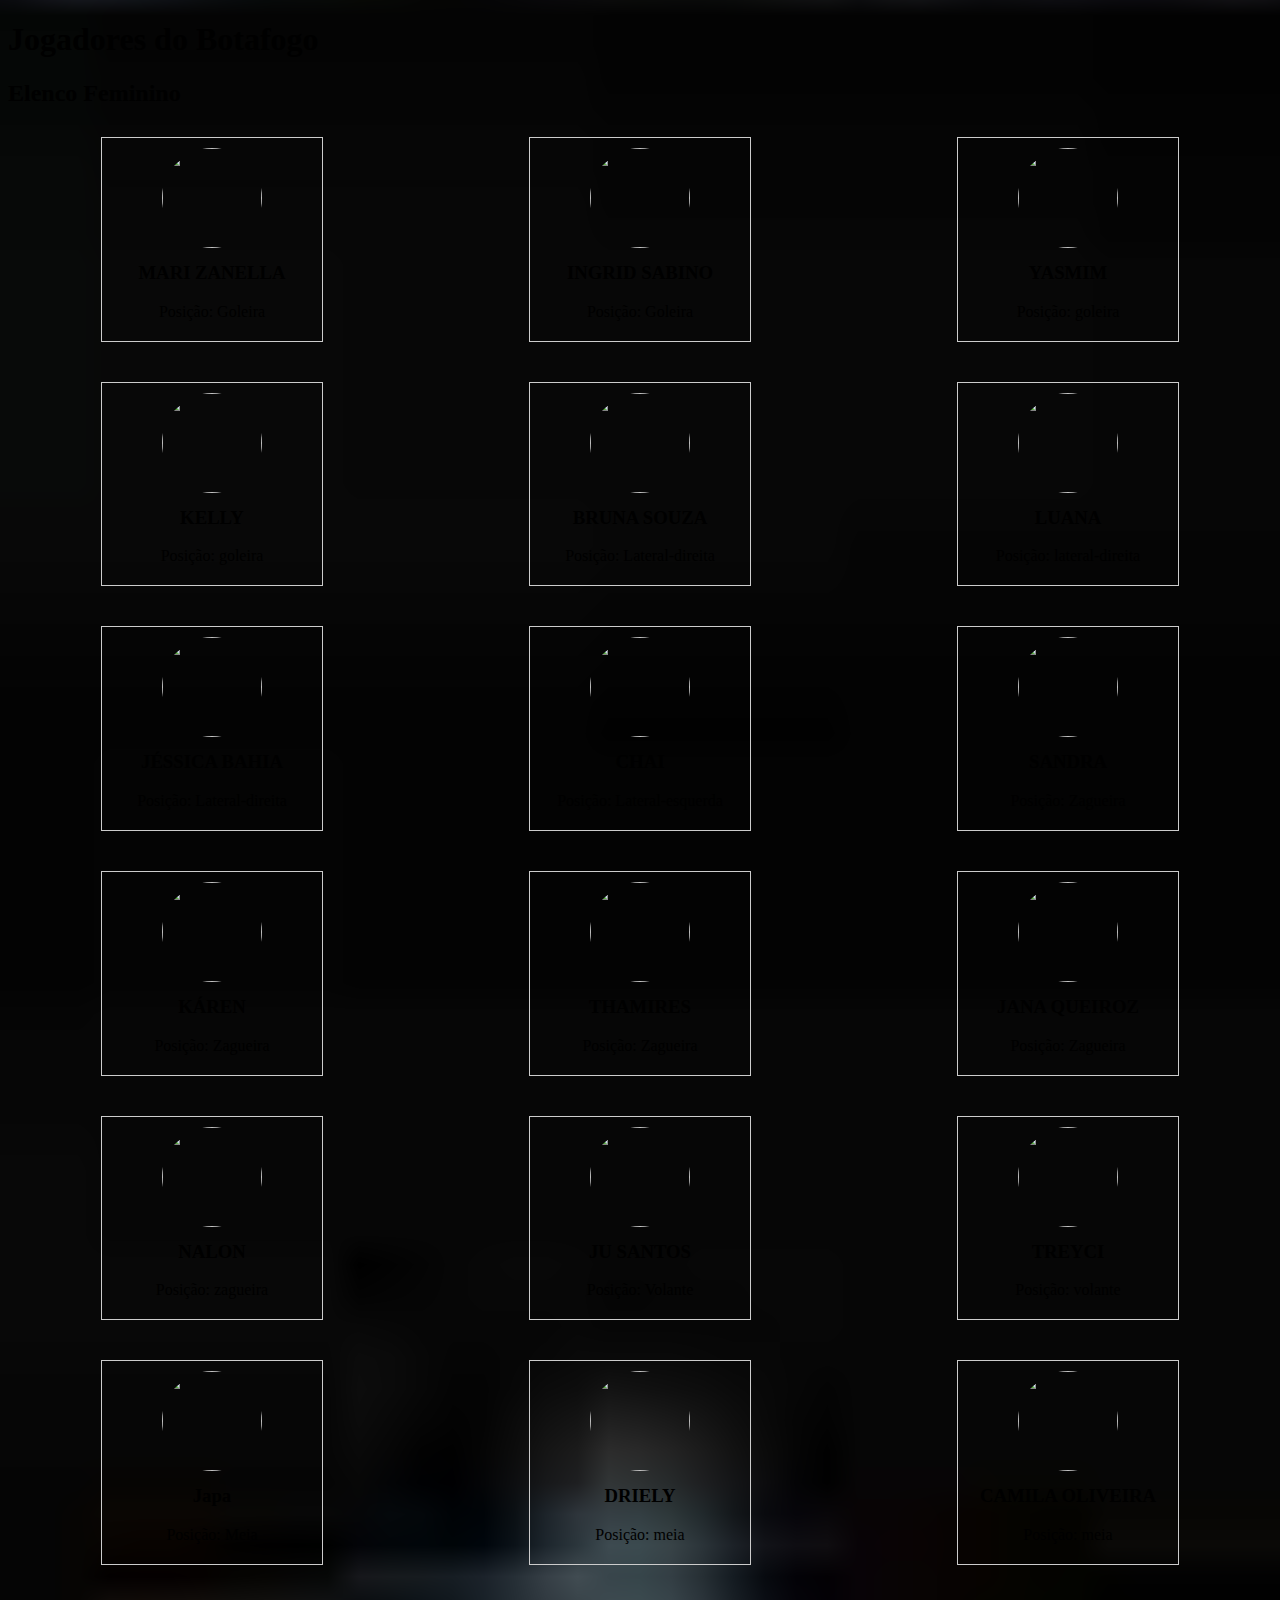
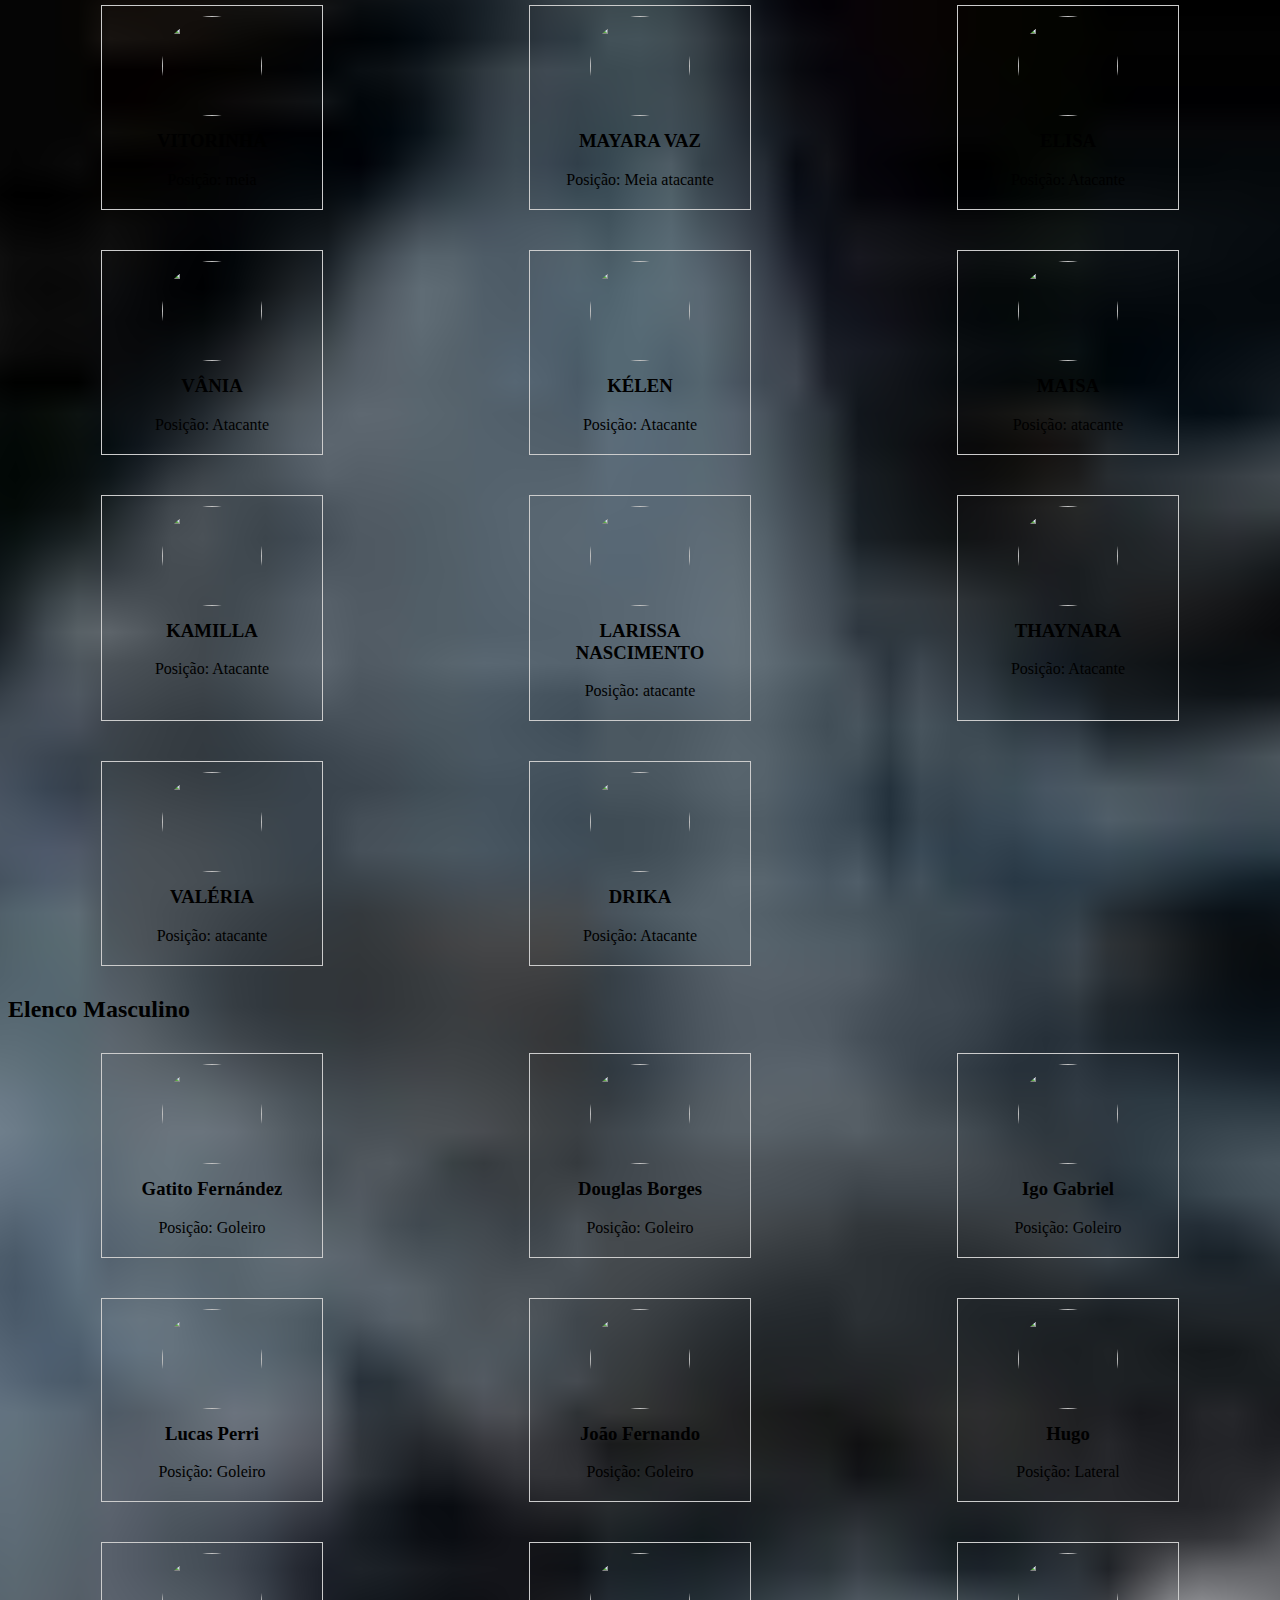
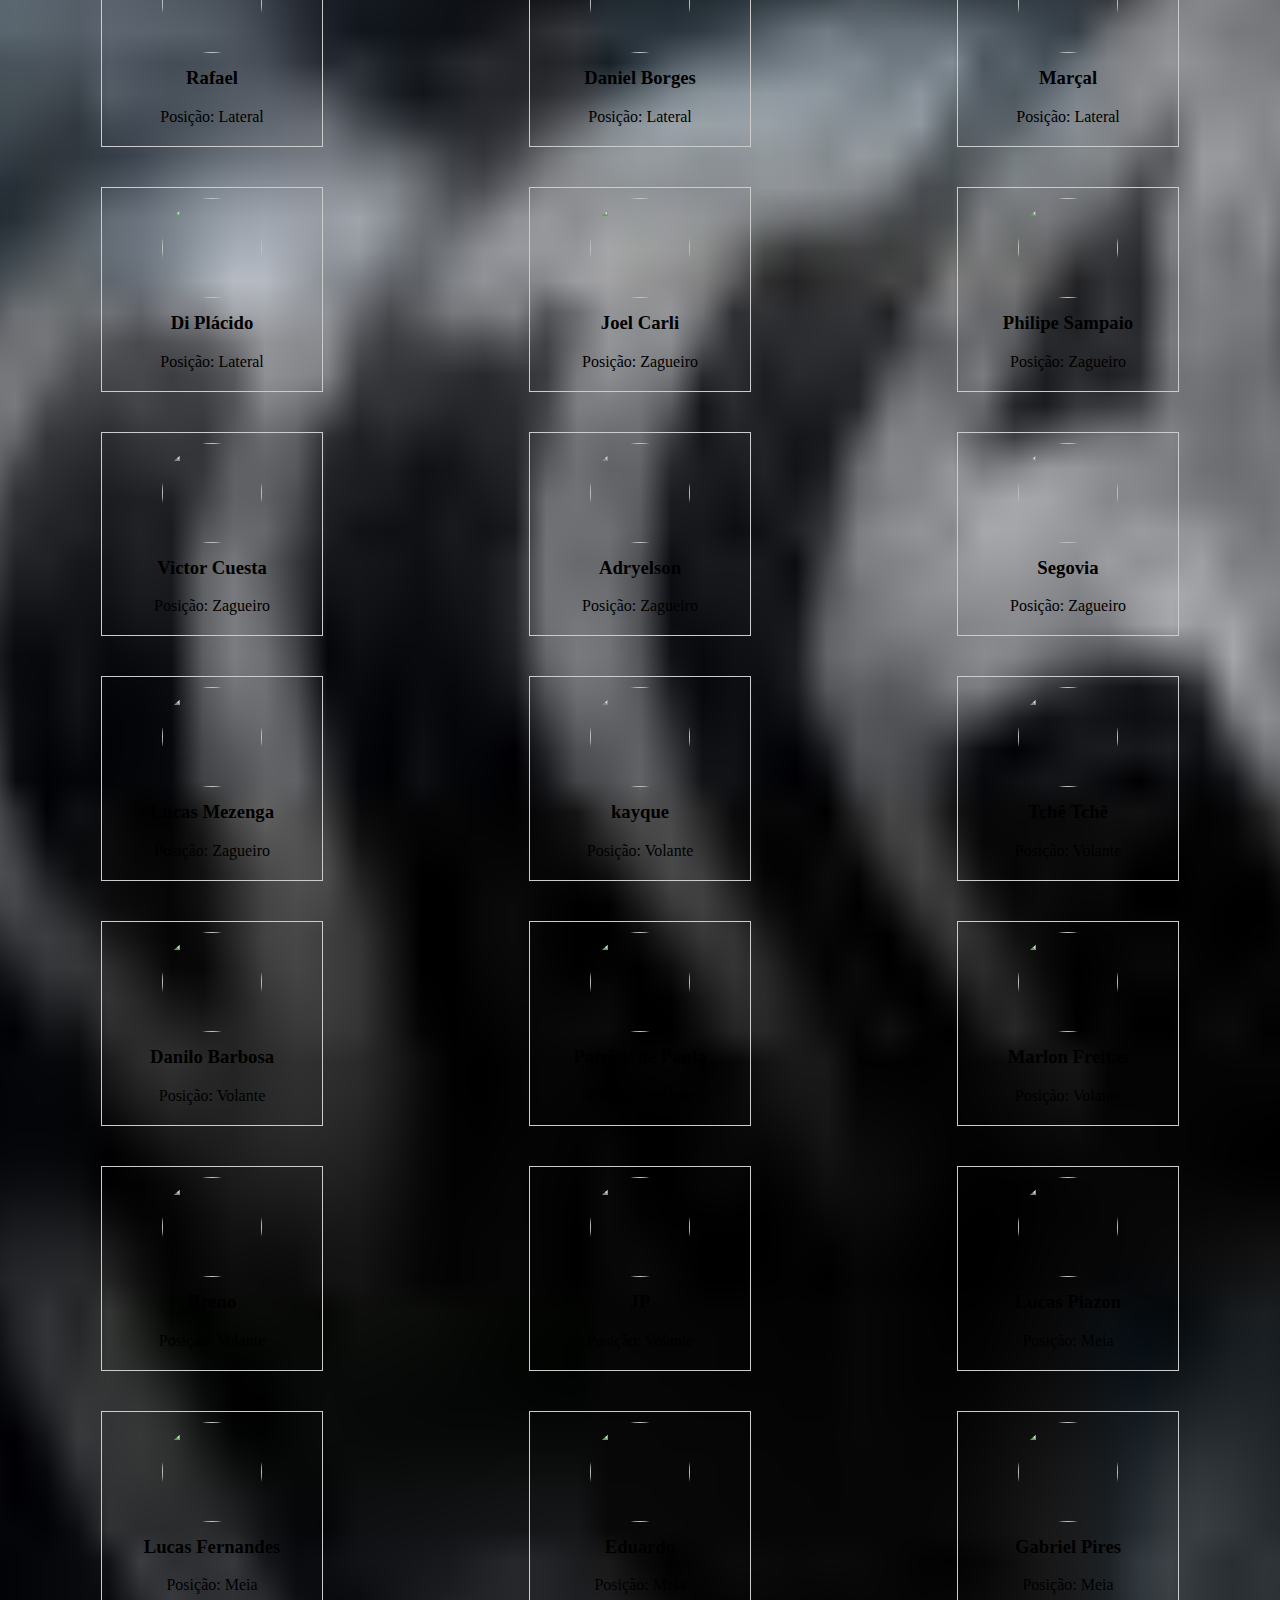
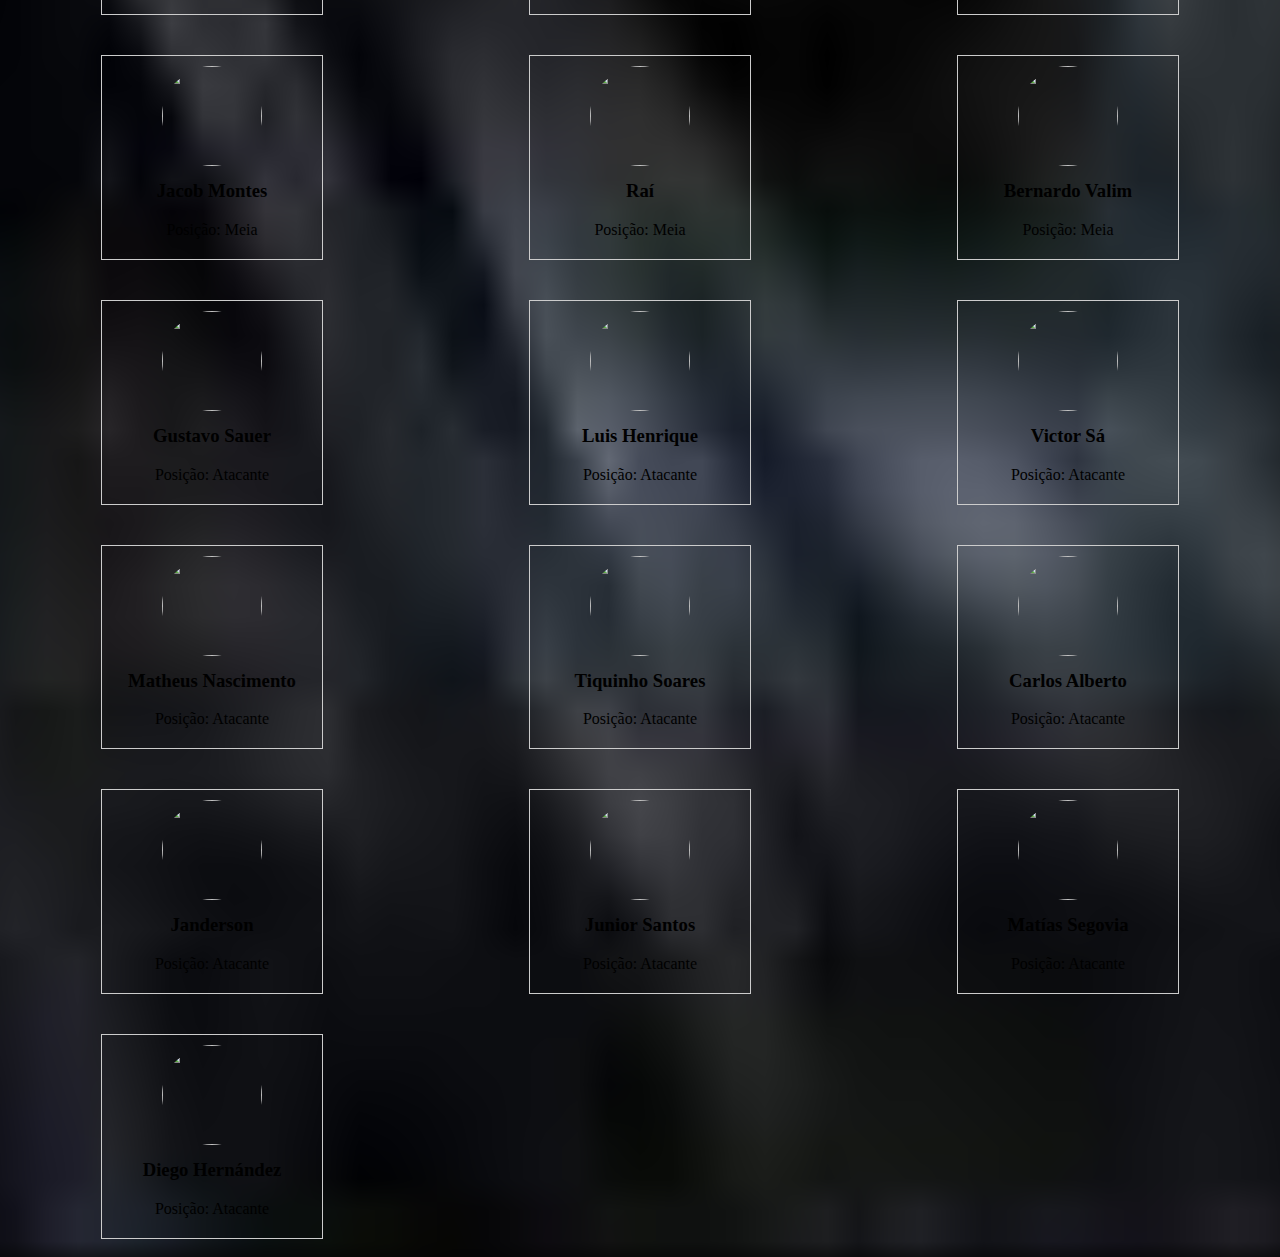
==== Teste/index.html @ 45632ccd "update" ====
<!DOCTYPE html>
<html>
<head>
    <meta charset="UTF-8">
    <title>Jogadores do Botafogo</title>
    <style>
        @import url('https://fonts.googleapis.com/css2?family=Nunito+Sans&family=Nunito:wght@400;600&display=swap');
    </style>
    <link rel="stylesheet" type="text/css" href="style.css">
</head>
<body>
    
    <h1>Jogadores do Botafogo</h1>

    <h2>Elenco Feminino</h2>
    <div class="player-list" id="female-players">
    </div>

    <h2>Elenco Masculino</h2>
    <div class="player-list" id="male-players">
   
    </div>

    <script src="js/jogadores2023.js"></script>
</body>
</html>
---- Teste/style.css ----
.player-list {
    display: grid;
    grid-template-columns: repeat(3, 1fr);
    gap: 20px;
    flex-wrap: wrap;
    justify-items: center;
    justify-content: center;
    align-content: center;
}

.player-card {
    width: 200px;
    margin: 10px;
    padding: 10px;
    border: 1px solid #ccc;
    text-align: center;
}

.player-card img {
    width: 100px;
    height: 100px;
    object-fit: cover;
    border-radius: 50%;
}

.player-card h3 {
    margin-top: 10px;
}

.player-card p {
    margin-bottom: 10px;
}

body {
    background-image: url('imagem.jfif');
    background-size: cover;
    background-position: center;
  }

.player-details {
    color: black
  }
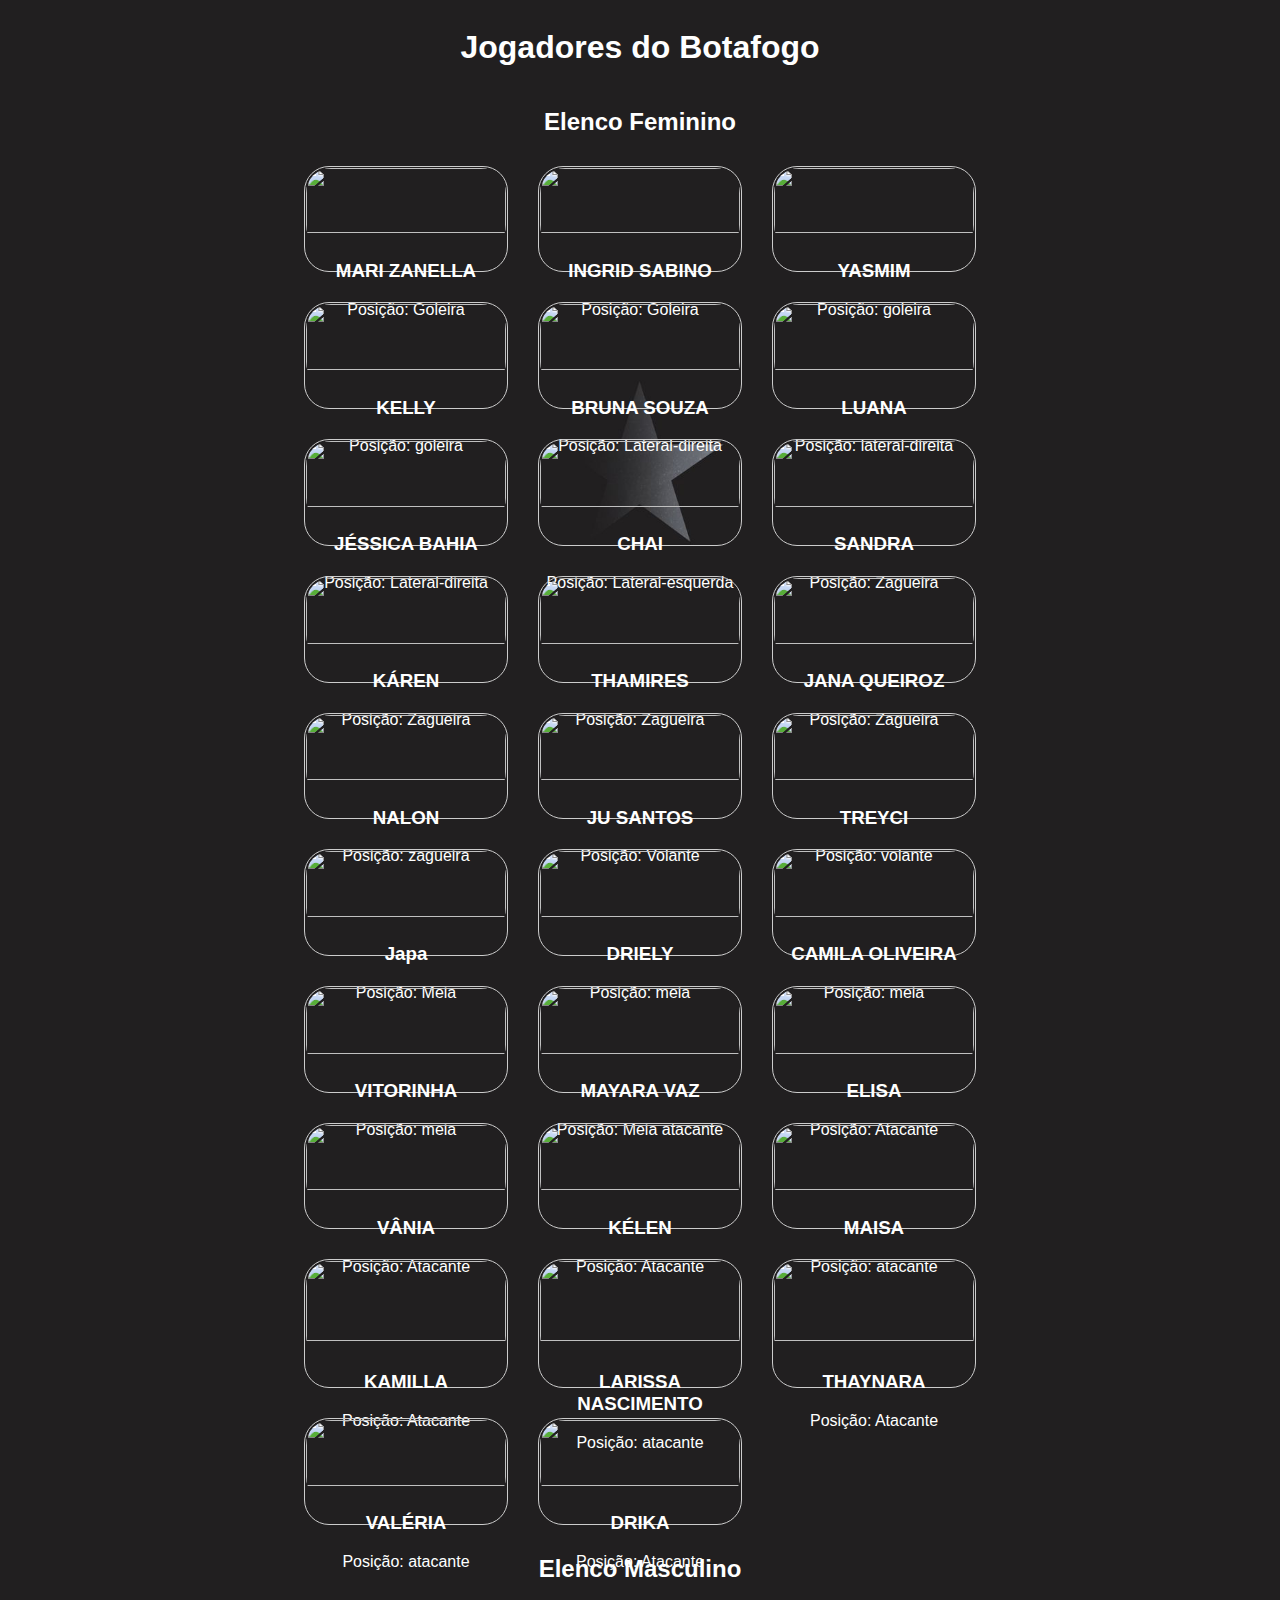
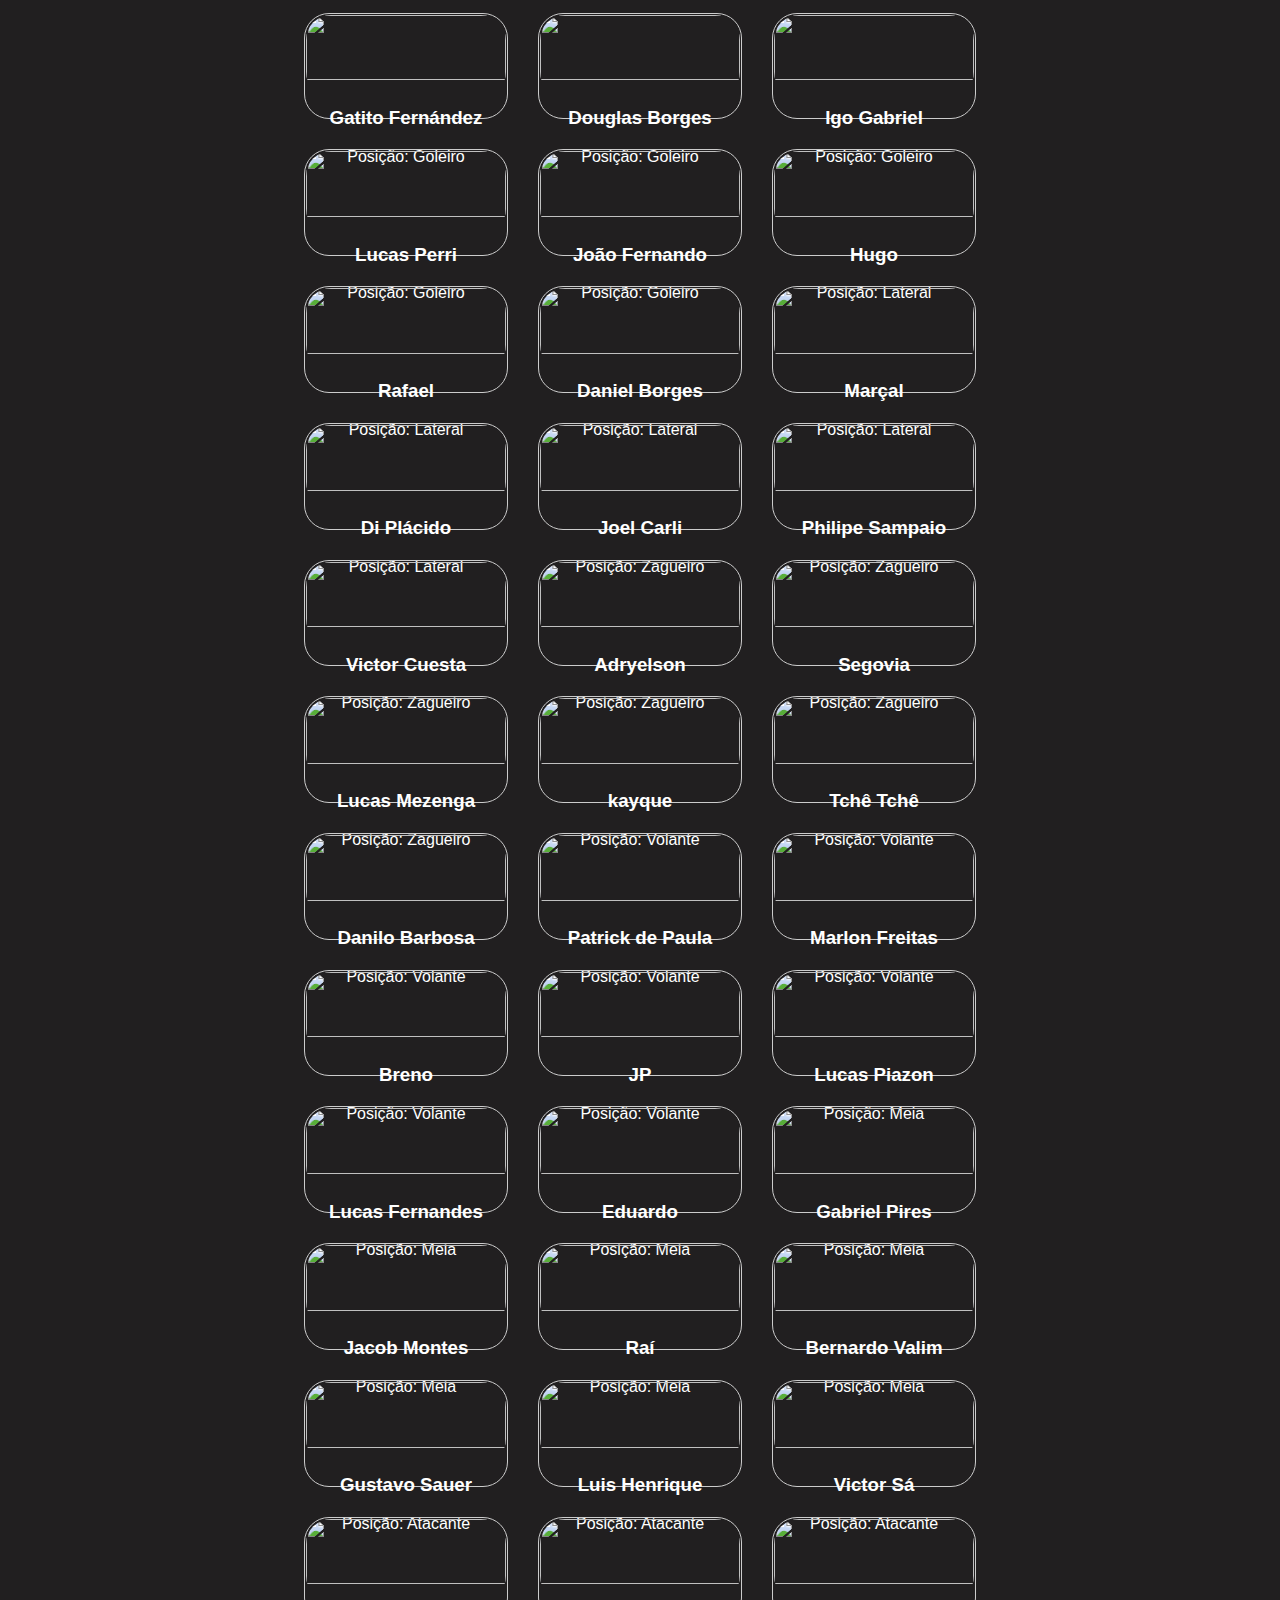
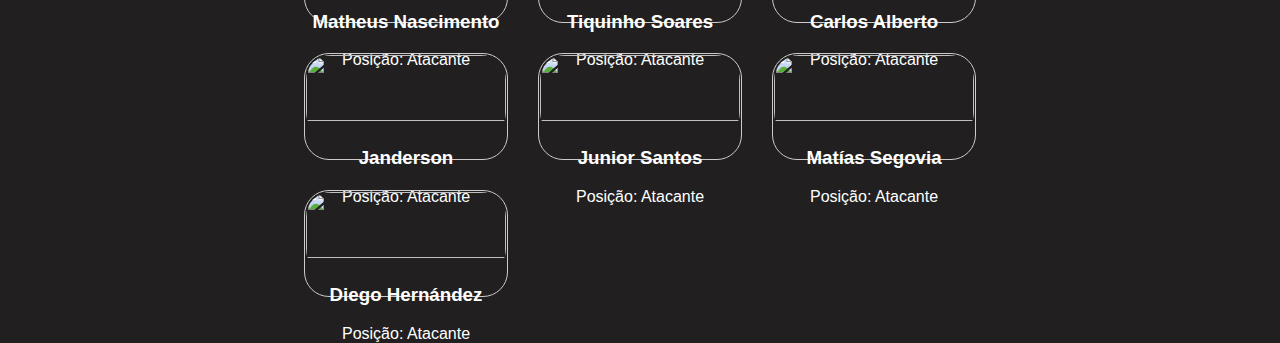
==== commit 71f68c59: "falta responsividade e grid" ====
--- a/Teste/index.html
+++ b/Teste/index.html
@@ -3,10 +3,7 @@
 <head>
     <meta charset="UTF-8">
     <title>Jogadores do Botafogo</title>
-    <style>
-        @import url('https://fonts.googleapis.com/css2?family=Nunito+Sans&family=Nunito:wght@400;600&display=swap');
-    </style>
-    <link rel="stylesheet" type="text/css" href="style.css">
+    <link rel="stylesheet" href="style.css">
 </head>
 <body>
     
--- a/Teste/style.css
+++ b/Teste/style.css
@@ -1,26 +1,39 @@
 .player-list {
     display: grid;
     grid-template-columns: repeat(3, 1fr);
-    gap: 20px;
+    gap: 10px;
     flex-wrap: wrap;
     justify-items: center;
     justify-content: center;
     align-content: center;
+    font-family: Arial, Helvetica, sans-serif;
 }
 
 .player-card {
     width: 200px;
     margin: 10px;
-    padding: 10px;
+    padding: 1px;
     border: 1px solid #ccc;
+    border-radius: 25px;
     text-align: center;
+    color: white;
+}
+
+.player-card:hover {
+    width: 200px;
+    margin: 5px;
+    padding: 1px;
+    border: 5px solid #ccc;
+    border-radius: 25px;
+    text-align: center;
+    color: white;
 }
 
 .player-card img {
-    width: 100px;
-    height: 100px;
+    width: 100%;
+    height: 80%;
+    border-radius: 25px;
     object-fit: cover;
-    border-radius: 50%;
 }
 
 .player-card h3 {
@@ -32,11 +45,56 @@
 }
 
 body {
-    background-image: url('imagem.jfif');
-    background-size: cover;
+    display: flex;
+    flex-wrap: wrap;
+    background-image: url('imagem.jpg');
+    background-attachment: fixed;
+    background-repeat:no-repeat;
     background-position: center;
+    background-color: rgb(33, 31, 32);
+    background-size: contain;
+    justify-content: center;
+    align-items: center;
+    flex-direction: column;
   }
 
+
+h1 {
+    color: white;
+    text-align: center;
+    font-family: Arial, Helvetica, sans-serif;
+}
+
+h2 {
+    color: white;
+    text-align: center;
+    font-family: Arial, Helvetica, sans-serif;
+}
+
 .player-details {
-    color: black
-  }
+    color: white;
+    left: 10px;
+    font-family: Arial, Helvetica, sans-serif;
+    font-size: large;
+}
+.player-details img{
+    border-radius: 25px;
+    border: 1px solid #ccc;
+}
+
+#btn-voltar {
+    top: 10px;
+    left: 10px;
+    color: white;
+    background:none;
+    padding: 10px 20px;
+    border: none;
+    border-radius: 25px;
+    font-size: 20px;
+    cursor: pointer;
+   
+}
+
+#btn-voltar:hover {
+    text-decoration: underline;
+}